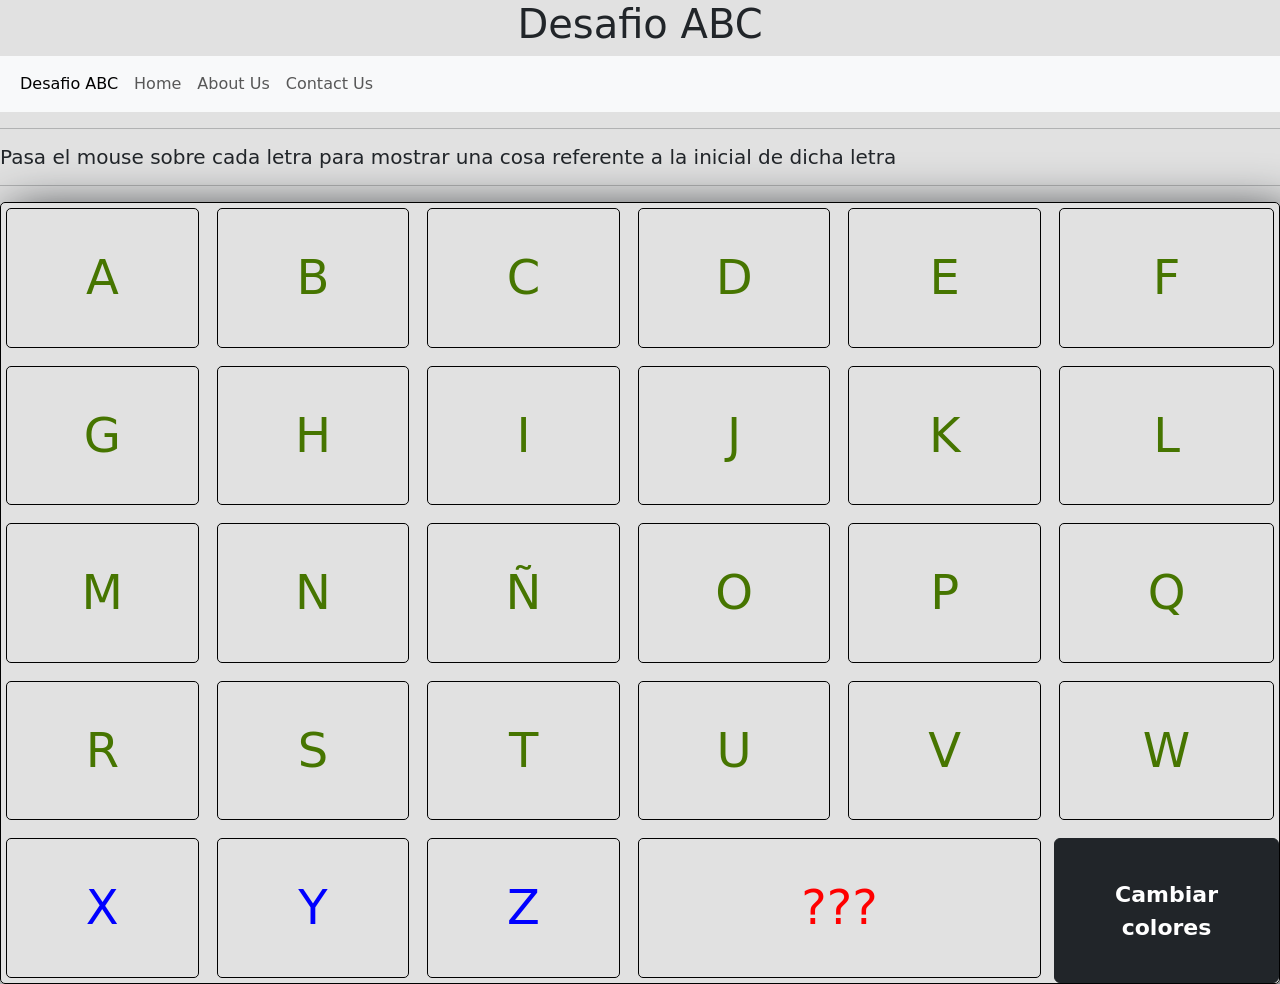
==== index.html @ 79035864 "Adding desafio ABC" ====
<!doctype html>
<html lang="en">
  <head>
    <meta charset="UTF-8" />
    <meta name="viewport" content="width=device-width, initial-scale=1.0" />
    <title>Desafio ABC</title>

    <!-- Bootstrap -->
    <link
      href="https://cdn.jsdelivr.net/npm/bootstrap@5.3.8/dist/css/bootstrap.min.css"
      rel="stylesheet"
      integrity="sha384-sRIl4kxILFvY47J16cr9ZwB07vP4J8+LH7qKQnuqkuIAvNWLzeN8tE5YBujZqJLB"
      crossorigin="anonymous"
    />

    <link rel="stylesheet" href="style.css" />
  </head>
  <body>
    <header>
      <h1 id="title" class="text-center">Desafio ABC</h1>
      <nav class="navbar navbar-expand-lg bg-body-tertiary">
        <div class="container-fluid">
          <button
            class="navbar-toggler"
            type="button"
            data-bs-toggle="collapse"
            data-bs-target="#navbarNav"
            aria-controls="navbarNav"
            aria-expanded="false"
            aria-label="Toggle navigation"
          >
            <span class="navbar-toggler-icon"></span>
          </button>
          <div class="collapse navbar-collapse" id="navbarNav">
            <ul class="navbar-nav">
              <li class="nav-item">
                <a class="nav-link active" aria-current="page" href="index.html"
                  >Desafio ABC</a
                >
              </li>
              <li class="nav-item">
                <a class="nav-link" href="home.html">Home</a>
              </li>
              <li class="nav-item">
                <a class="nav-link" href="aboutus.html">About Us</a>
              </li>
              <li class="nav-item">
                <a class="nav-link" href="contactus.html">Contact Us</a>
              </li>
            </ul>
          </div>
        </div>
      </nav>
    </header>
    <main>
      <hr>
      <h5 id="h5_green">
        Pasa el mouse sobre cada letra para mostrar una cosa referente a la
        inicial de dicha letra
      </h5>
      <hr>
      <div class="parent">
        <div id="a"><h3 class="letter">A</h3></div>
        <div id="b"><h3 class="letter">B</h3></div>
        <div id="c"><h3 class="letter">C</h3></div>
        <div id="d"><h3 class="letter">D</h3></div>
        <div id="e"><h3 class="letter">E</h3></div>
        <div id="f"><h3 class="letter">F</h3></div>
        <div id="g"><h3 class="letter">G</h3></div>
        <div id="h"><h3 class="letter">H</h3></div>
        <div id="i"><h3 class="letter">I</h3></div>
        <div id="j"><h3 class="letter">J</h3></div>
        <div id="k"><h3 class="letter">K</h3></div>
        <div id="l"><h3 class="letter">L</h3></div>
        <div id="m"><h3 class="letter">M</h3></div>
        <div id="n"><h3 class="letter">N</h3></div>
        <div id="ñ"><h3 class="letter">Ñ</h3></div>
        <div id="o"><h3 class="letter">O</h3></div>
        <div id="p"><h3 class="letter">P</h3></div>
        <div id="q"><h3 class="letter">Q</h3></div>
        <div id="r"><h3 class="letter">R</h3></div>
        <div id="s"><h3 class="letter">S</h3></div>
        <div id="t"><h3 class="letter">T</h3></div>
        <div id="u"><h3 class="letter">U</h3></div>
        <div id="v"><h3 class="letter">V</h3></div>
        <div id="w"><h3 class="letter">W</h3></div>
        <div id="x"><h3 class="letter_last3 letter">X</h3></div>
        <div id="y"><h3 class="letter_last3 letter">Y</h3></div>
        <div id="z"><h3 class="letter_last3 letter">Z</h3></div>
        <div class="btn-container">
          <button id="randomColorsBtn" class="btn btn-dark">
            Cambiar colores
          </button>
        </div>
        <div id="filler-gif"><h3 class="letter_last3 letter">???</h3></div>
      </div>
    </main>
    <!-- Bootstrap -->
    <script
      src="https://cdn.jsdelivr.net/npm/bootstrap@5.3.8/dist/js/bootstrap.bundle.min.js"
      integrity="sha384-FKyoEForCGlyvwx9Hj09JcYn3nv7wiPVlz7YYwJrWVcXK/BmnVDxM+D2scQbITxI"
      crossorigin="anonymous"
    ></script>
    <!-- Script Js -->
    <script src="script.js"></script>
  </body>
</html>
---- style.css ----
#title {
  text-align: center;
}

#h3_green {
  color: rgb(70, 117, 0);
}

.parent {
  display: grid;
  grid-template-columns: repeat(6, 1fr);
  grid-template-rows: repeat(5, 1fr);
  gap: 8px;
  text-align: center;
  border: black solid 1px;
  border-radius: 5px;
  box-shadow: 10px 10px 50px 0;
}

.letter {
  color: rgb(70, 117, 0);
  border: black solid 1px;
  padding: 40px 5px 40px 5px;
  margin: 5px 5px 5px 5px;
  border-radius: 5px;
  position: relative;
  justify-content: center;
  align-items: center;
  overflow: hidden;
  font-size: 3rem;
}

.letter_last3 {
  color: blue;
  border: black solid 1px;
  padding: 40px 5px 40px 5px;
  margin: 5px 5px 5px 5px;
  border-radius: 5px;
  position: relative;
  justify-content: center;
  align-items: center;
  overflow: hidden;
  font-size: 3rem;
}

body {
  background-color: rgb(225, 225, 225);
}

.letter-img {
    position: absolute;
    inset: 0;
    width: 100%;
    height: 100%;
    object-fit: cover;
    opacity: 0;
    transition: opacity 0.2s ease;
}

.letter.active {
    color: transparent;
}

.letter.active .letter-img {
    opacity: 1;
}
.btn-container{
  display: flex;
  justify-content: center;
  margin-top: 5px;
}

#randomColorsBtn{
  padding: 20px 60px;
  font-size: 22px;
  font-weight: bold;
}

#x, #y, #z, #filler-gif, #btn-container {
    grid-row-start: 5;
}

#filler-gif {
    grid-column: 4 / 6; 
}

#filler-gif .letter{
    color: red !important; 
}
    

/* <img src="https://media1.giphy.com/media/v1.Y2lkPTZjMDliOTUyMmZlZnd2Mzd5aHBidGxsN2lsbHBjbzgxaWF2c3dxdGdocDI5bm5zNiZlcD12MV9naWZzX3NlYXJjaCZjdD1n/YQitE4YNQNahy/source.gif"> */
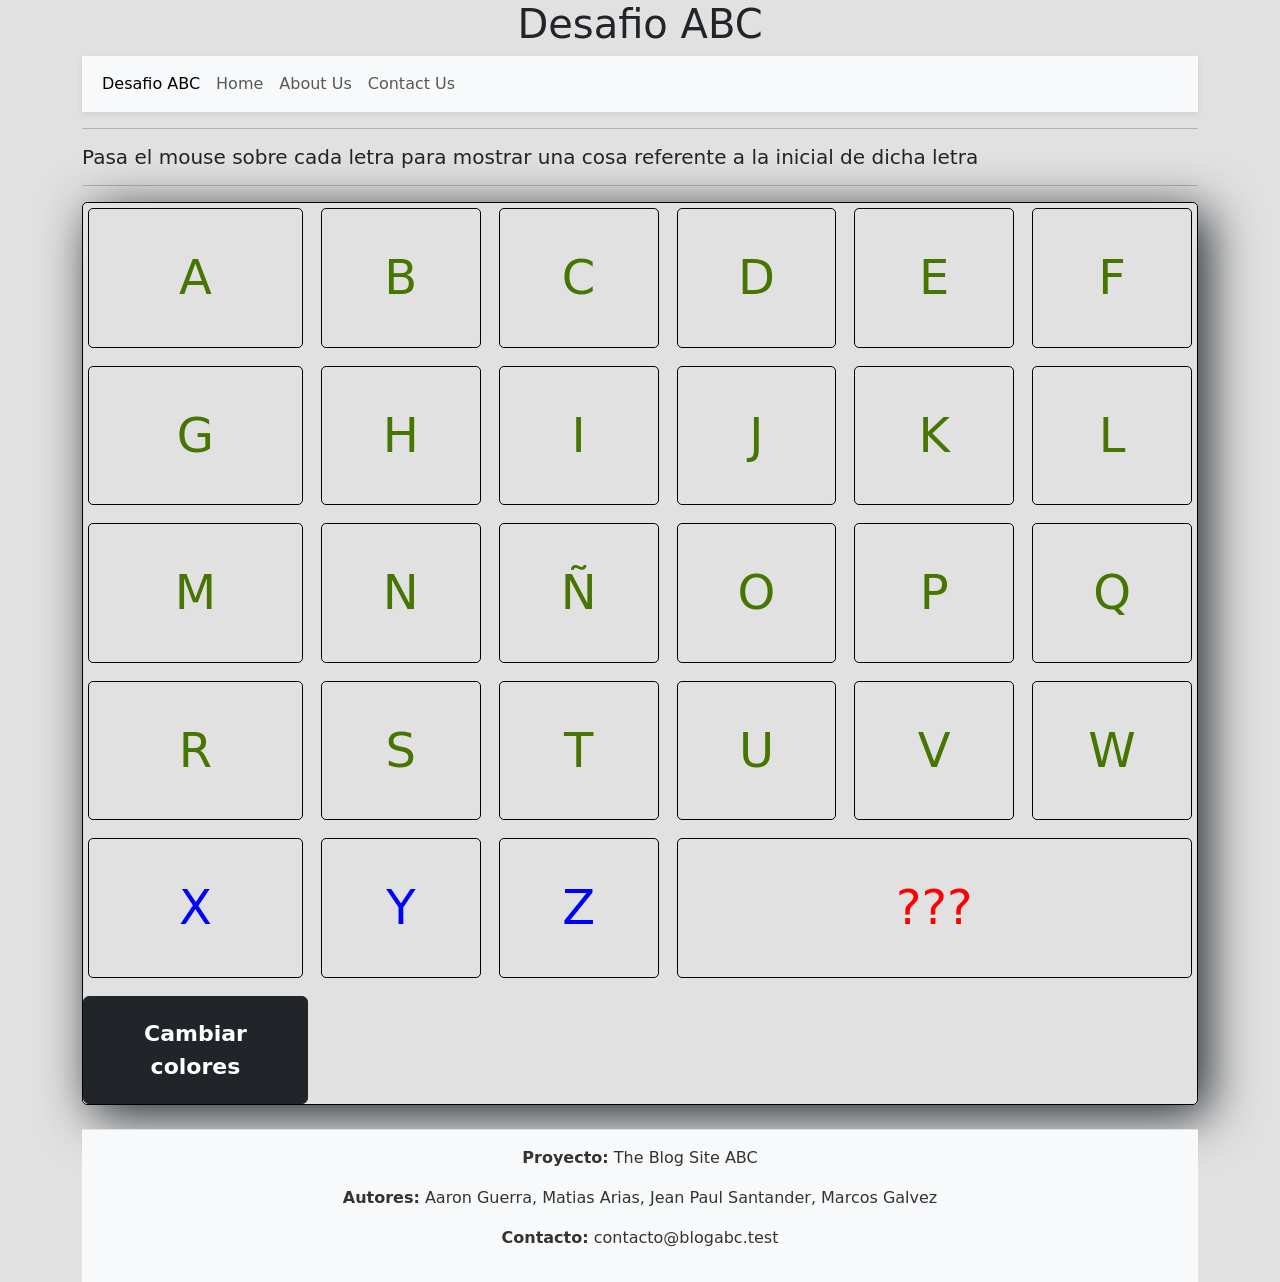
==== commit e4ab9497: "Initial commit: Proyecto The Blog Site ABC" ====
--- a/index.html
+++ b/index.html
@@ -15,10 +15,11 @@
 
     <link rel="stylesheet" href="style.css" />
   </head>
-  <body>
+
+  <body class="container">
     <header>
       <h1 id="title" class="text-center">Desafio ABC</h1>
-      <nav class="navbar navbar-expand-lg bg-body-tertiary">
+      <nav class="navbar navbar-expand-lg bg-body-tertiary sticky-top" id="mainNav">
         <div class="container-fluid">
           <button
             class="navbar-toggler"
@@ -39,26 +40,27 @@
                 >
               </li>
               <li class="nav-item">
-                <a class="nav-link" href="home.html">Home</a>
+                <a class="nav-link" href="pages/home.html">Home</a>
               </li>
               <li class="nav-item">
-                <a class="nav-link" href="aboutus.html">About Us</a>
+                <a class="nav-link" href="pages/aboutus.html">About Us</a>
               </li>
               <li class="nav-item">
-                <a class="nav-link" href="contactus.html">Contact Us</a>
+                <a class="nav-link" href="pages/contactus.html">Contact Us</a>
               </li>
             </ul>
           </div>
         </div>
       </nav>
     </header>
+
     <main>
-      <hr>
+      <hr />
       <h5 id="h5_green">
         Pasa el mouse sobre cada letra para mostrar una cosa referente a la
         inicial de dicha letra
       </h5>
-      <hr>
+      <hr />
       <div class="parent">
         <div id="a"><h3 class="letter">A</h3></div>
         <div id="b"><h3 class="letter">B</h3></div>
@@ -95,6 +97,7 @@
         <div id="filler-gif"><h3 class="letter_last3 letter">???</h3></div>
       </div>
     </main>
+
     <!-- Bootstrap -->
     <script
       src="https://cdn.jsdelivr.net/npm/bootstrap@5.3.8/dist/js/bootstrap.bundle.min.js"
@@ -103,5 +106,12 @@
     ></script>
     <!-- Script Js -->
     <script src="script.js"></script>
+    <footer class="site-footer text-center mt-4 py-3">
+      <div class="container">
+        <p><strong>Proyecto:</strong> The Blog Site ABC</p>
+        <p><strong>Autores:</strong> Aaron Guerra, Matias Arias, Jean Paul Santander, Marcos Galvez</p>
+        <p><strong>Contacto:</strong> contacto@blogabc.test</p>
+      </div>
+    </footer>
   </body>
 </html>
--- a/style.css
+++ b/style.css
@@ -76,12 +76,12 @@
   font-weight: bold;
 }
 
-#x, #y, #z, #filler-gif, #btn-container {
+#x, #y, #z, #filler-gif {
     grid-row-start: 5;
 }
 
 #filler-gif {
-    grid-column: 4 / 6; 
+    grid-column: 4 / 7; 
 }
 
 #filler-gif .letter{
@@ -90,3 +90,46 @@
     
 
 /* <img src="https://media1.giphy.com/media/v1.Y2lkPTZjMDliOTUyMmZlZnd2Mzd5aHBidGxsN2lsbHBjbzgxaWF2c3dxdGdocDI5bm5zNiZlcD12MV9naWZzX3NlYXJjaCZjdD1n/YQitE4YNQNahy/source.gif"> */
+
+/* Sticky navigation visual tweak */
+#mainNav {
+  background: rgba(255,255,255,0.95);
+  backdrop-filter: blur(4px);
+  box-shadow: 0 2px 6px rgba(0,0,0,0.08);
+}
+
+/* Footer */
+.site-footer {
+  background: #f8f9fa;
+  border-top: 1px solid #e0e0e0;
+  color: #333;
+}
+
+/* Home page layout: texto a la izquierda, imagen a la derecha */
+main .row img {
+  max-width: 100%;
+  height: auto;
+}
+
+main h1, main h2, main h3 {
+  color: #274e13;
+}
+
+@media (max-width: 767px) {
+  .parent {
+    grid-template-columns: repeat(3, 1fr);
+  }
+}
+
+/* Foro styles */
+#forum .card {
+  border-radius: 8px;
+}
+
+#postsList .card {
+  background: #ffffff;
+}
+
+#postsList p {
+  white-space: pre-wrap;
+}
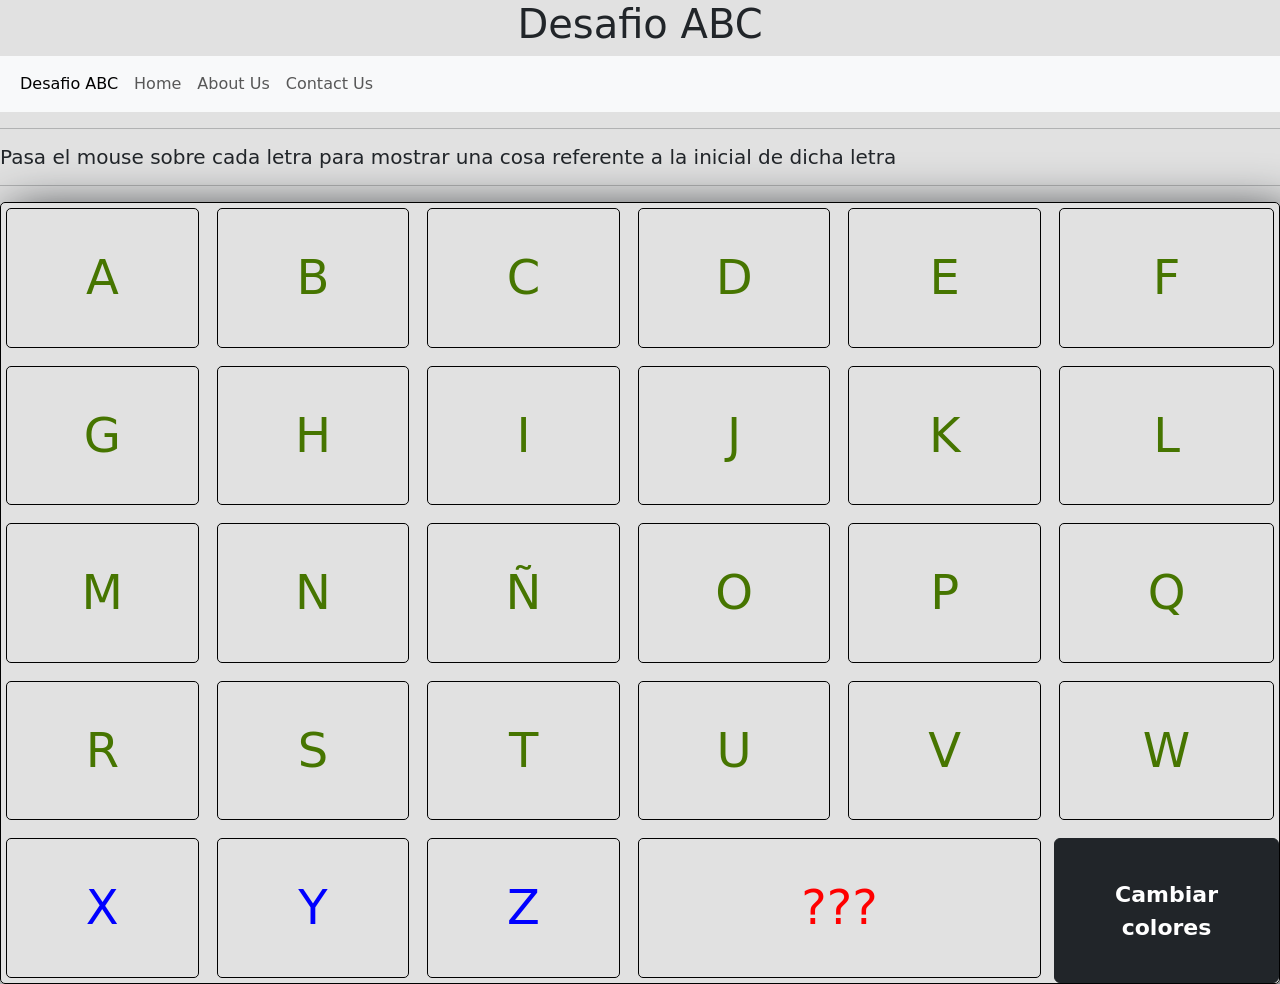
==== commit 41bb3fe3: "v1.1" ====
--- a/index.html
+++ b/index.html
@@ -15,11 +15,10 @@
 
     <link rel="stylesheet" href="style.css" />
   </head>
-
-  <body class="container">
+  <body>
     <header>
       <h1 id="title" class="text-center">Desafio ABC</h1>
-      <nav class="navbar navbar-expand-lg bg-body-tertiary sticky-top" id="mainNav">
+      <nav class="navbar navbar-expand-lg bg-body-tertiary">
         <div class="container-fluid">
           <button
             class="navbar-toggler"
@@ -40,27 +39,26 @@
                 >
               </li>
               <li class="nav-item">
-                <a class="nav-link" href="pages/home.html">Home</a>
+                <a class="nav-link" href="home.html">Home</a>
               </li>
               <li class="nav-item">
-                <a class="nav-link" href="pages/aboutus.html">About Us</a>
+                <a class="nav-link" href="aboutus.html">About Us</a>
               </li>
               <li class="nav-item">
-                <a class="nav-link" href="pages/contactus.html">Contact Us</a>
+                <a class="nav-link" href="contactus.html">Contact Us</a>
               </li>
             </ul>
           </div>
         </div>
       </nav>
     </header>
-
     <main>
-      <hr />
+      <hr>
       <h5 id="h5_green">
         Pasa el mouse sobre cada letra para mostrar una cosa referente a la
         inicial de dicha letra
       </h5>
-      <hr />
+      <hr>
       <div class="parent">
         <div id="a"><h3 class="letter">A</h3></div>
         <div id="b"><h3 class="letter">B</h3></div>
@@ -97,7 +95,6 @@
         <div id="filler-gif"><h3 class="letter_last3 letter">???</h3></div>
       </div>
     </main>
-
     <!-- Bootstrap -->
     <script
       src="https://cdn.jsdelivr.net/npm/bootstrap@5.3.8/dist/js/bootstrap.bundle.min.js"
@@ -106,12 +103,5 @@
     ></script>
     <!-- Script Js -->
     <script src="script.js"></script>
-    <footer class="site-footer text-center mt-4 py-3">
-      <div class="container">
-        <p><strong>Proyecto:</strong> The Blog Site ABC</p>
-        <p><strong>Autores:</strong> Aaron Guerra, Matias Arias, Jean Paul Santander, Marcos Galvez</p>
-        <p><strong>Contacto:</strong> contacto@blogabc.test</p>
-      </div>
-    </footer>
   </body>
 </html>
--- a/style.css
+++ b/style.css
@@ -76,12 +76,12 @@
   font-weight: bold;
 }
 
-#x, #y, #z, #filler-gif {
+#x, #y, #z, #filler-gif, #btn-container {
     grid-row-start: 5;
 }
 
 #filler-gif {
-    grid-column: 4 / 7; 
+    grid-column: 4 / 6; 
 }
 
 #filler-gif .letter{
@@ -90,46 +90,3 @@
     
 
 /* <img src="https://media1.giphy.com/media/v1.Y2lkPTZjMDliOTUyMmZlZnd2Mzd5aHBidGxsN2lsbHBjbzgxaWF2c3dxdGdocDI5bm5zNiZlcD12MV9naWZzX3NlYXJjaCZjdD1n/YQitE4YNQNahy/source.gif"> */
-
-/* Sticky navigation visual tweak */
-#mainNav {
-  background: rgba(255,255,255,0.95);
-  backdrop-filter: blur(4px);
-  box-shadow: 0 2px 6px rgba(0,0,0,0.08);
-}
-
-/* Footer */
-.site-footer {
-  background: #f8f9fa;
-  border-top: 1px solid #e0e0e0;
-  color: #333;
-}
-
-/* Home page layout: texto a la izquierda, imagen a la derecha */
-main .row img {
-  max-width: 100%;
-  height: auto;
-}
-
-main h1, main h2, main h3 {
-  color: #274e13;
-}
-
-@media (max-width: 767px) {
-  .parent {
-    grid-template-columns: repeat(3, 1fr);
-  }
-}
-
-/* Foro styles */
-#forum .card {
-  border-radius: 8px;
-}
-
-#postsList .card {
-  background: #ffffff;
-}
-
-#postsList p {
-  white-space: pre-wrap;
-}
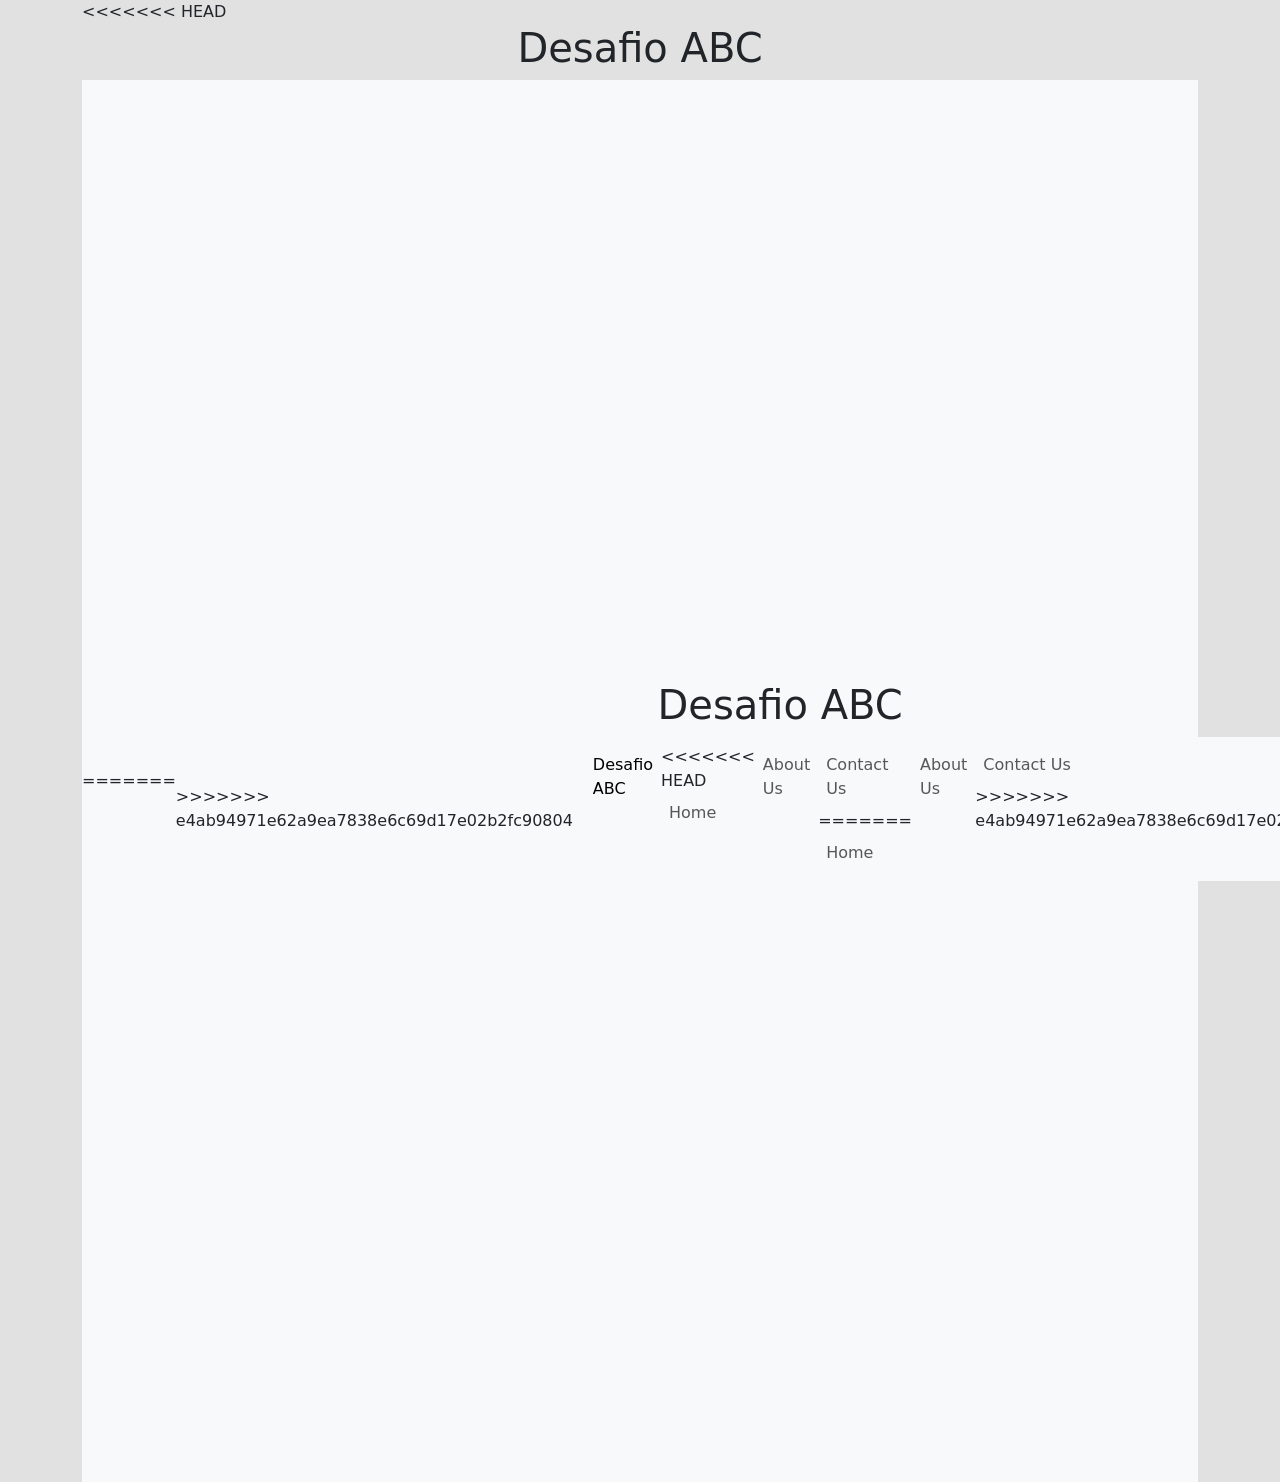
==== commit e0972744: "Fix: resolver conflictos de fusion e integrar repositorios" ====
--- a/index.html
+++ b/index.html
@@ -15,10 +15,18 @@
 
     <link rel="stylesheet" href="style.css" />
   </head>
+<<<<<<< HEAD
   <body>
     <header>
       <h1 id="title" class="text-center">Desafio ABC</h1>
       <nav class="navbar navbar-expand-lg bg-body-tertiary">
+=======
+
+  <body class="container">
+    <header>
+      <h1 id="title" class="text-center">Desafio ABC</h1>
+      <nav class="navbar navbar-expand-lg bg-body-tertiary sticky-top" id="mainNav">
+>>>>>>> e4ab94971e62a9ea7838e6c69d17e02b2fc90804
         <div class="container-fluid">
           <button
             class="navbar-toggler"
@@ -39,6 +47,7 @@
                 >
               </li>
               <li class="nav-item">
+<<<<<<< HEAD
                 <a class="nav-link" href="home.html">Home</a>
               </li>
               <li class="nav-item">
@@ -46,19 +55,38 @@
               </li>
               <li class="nav-item">
                 <a class="nav-link" href="contactus.html">Contact Us</a>
+=======
+                <a class="nav-link" href="pages/home.html">Home</a>
+              </li>
+              <li class="nav-item">
+                <a class="nav-link" href="pages/aboutus.html">About Us</a>
+              </li>
+              <li class="nav-item">
+                <a class="nav-link" href="pages/contactus.html">Contact Us</a>
+>>>>>>> e4ab94971e62a9ea7838e6c69d17e02b2fc90804
               </li>
             </ul>
           </div>
         </div>
       </nav>
     </header>
+<<<<<<< HEAD
     <main>
       <hr>
+=======
+
+    <main>
+      <hr />
+>>>>>>> e4ab94971e62a9ea7838e6c69d17e02b2fc90804
       <h5 id="h5_green">
         Pasa el mouse sobre cada letra para mostrar una cosa referente a la
         inicial de dicha letra
       </h5>
+<<<<<<< HEAD
       <hr>
+=======
+      <hr />
+>>>>>>> e4ab94971e62a9ea7838e6c69d17e02b2fc90804
       <div class="parent">
         <div id="a"><h3 class="letter">A</h3></div>
         <div id="b"><h3 class="letter">B</h3></div>
@@ -95,6 +123,10 @@
         <div id="filler-gif"><h3 class="letter_last3 letter">???</h3></div>
       </div>
     </main>
+<<<<<<< HEAD
+=======
+
+>>>>>>> e4ab94971e62a9ea7838e6c69d17e02b2fc90804
     <!-- Bootstrap -->
     <script
       src="https://cdn.jsdelivr.net/npm/bootstrap@5.3.8/dist/js/bootstrap.bundle.min.js"
@@ -103,5 +135,15 @@
     ></script>
     <!-- Script Js -->
     <script src="script.js"></script>
+<<<<<<< HEAD
+=======
+    <footer class="site-footer text-center mt-4 py-3">
+      <div class="container">
+        <p><strong>Proyecto:</strong> The Blog Site ABC</p>
+        <p><strong>Autores:</strong> Aaron Guerra, Matias Arias, Jean Paul Santander, Marcos Galvez</p>
+        <p><strong>Contacto:</strong> contacto@blogabc.test</p>
+      </div>
+    </footer>
+>>>>>>> e4ab94971e62a9ea7838e6c69d17e02b2fc90804
   </body>
 </html>
--- a/style.css
+++ b/style.css
@@ -87,6 +87,3 @@
 #filler-gif .letter{
     color: red !important; 
 }
-    
-
-/* <img src="https://media1.giphy.com/media/v1.Y2lkPTZjMDliOTUyMmZlZnd2Mzd5aHBidGxsN2lsbHBjbzgxaWF2c3dxdGdocDI5bm5zNiZlcD12MV9naWZzX3NlYXJjaCZjdD1n/YQitE4YNQNahy/source.gif"> */
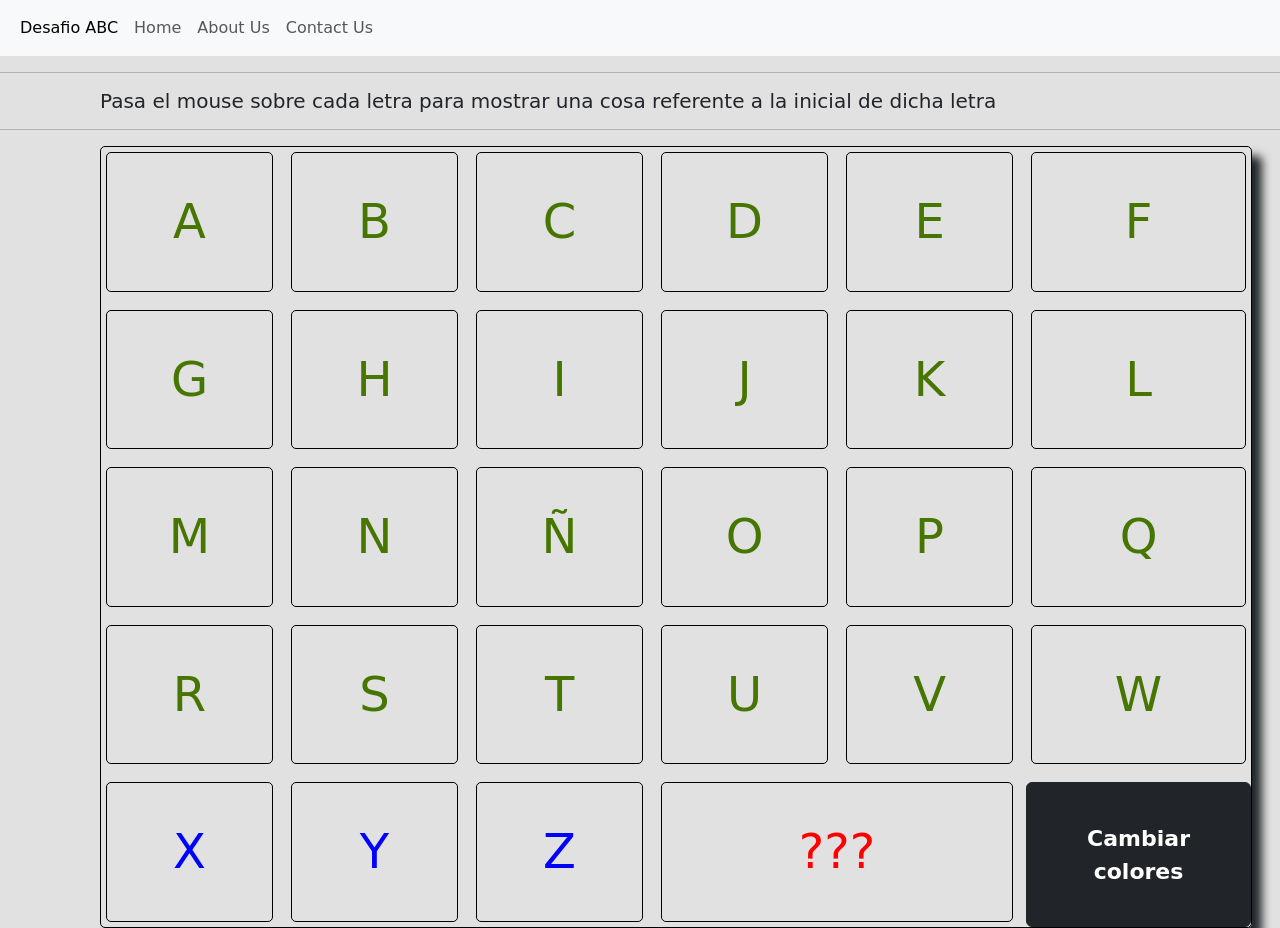
==== commit 006a5949: "Visual fix" ====
--- a/index.html
+++ b/index.html
@@ -13,20 +13,11 @@
       crossorigin="anonymous"
     />
 
-    <link rel="stylesheet" href="style.css" />
+    <link rel="stylesheet" href="style.css"/>
   </head>
-<<<<<<< HEAD
   <body>
     <header>
-      <h1 id="title" class="text-center">Desafio ABC</h1>
       <nav class="navbar navbar-expand-lg bg-body-tertiary">
-=======
-
-  <body class="container">
-    <header>
-      <h1 id="title" class="text-center">Desafio ABC</h1>
-      <nav class="navbar navbar-expand-lg bg-body-tertiary sticky-top" id="mainNav">
->>>>>>> e4ab94971e62a9ea7838e6c69d17e02b2fc90804
         <div class="container-fluid">
           <button
             class="navbar-toggler"
@@ -47,15 +38,6 @@
                 >
               </li>
               <li class="nav-item">
-<<<<<<< HEAD
-                <a class="nav-link" href="home.html">Home</a>
-              </li>
-              <li class="nav-item">
-                <a class="nav-link" href="aboutus.html">About Us</a>
-              </li>
-              <li class="nav-item">
-                <a class="nav-link" href="contactus.html">Contact Us</a>
-=======
                 <a class="nav-link" href="pages/home.html">Home</a>
               </li>
               <li class="nav-item">
@@ -63,30 +45,19 @@
               </li>
               <li class="nav-item">
                 <a class="nav-link" href="pages/contactus.html">Contact Us</a>
->>>>>>> e4ab94971e62a9ea7838e6c69d17e02b2fc90804
               </li>
             </ul>
           </div>
         </div>
       </nav>
     </header>
-<<<<<<< HEAD
     <main>
       <hr>
-=======
-
-    <main>
-      <hr />
->>>>>>> e4ab94971e62a9ea7838e6c69d17e02b2fc90804
-      <h5 id="h5_green">
+      <h5 id="h5_sub">
         Pasa el mouse sobre cada letra para mostrar una cosa referente a la
         inicial de dicha letra
       </h5>
-<<<<<<< HEAD
       <hr>
-=======
-      <hr />
->>>>>>> e4ab94971e62a9ea7838e6c69d17e02b2fc90804
       <div class="parent">
         <div id="a"><h3 class="letter">A</h3></div>
         <div id="b"><h3 class="letter">B</h3></div>
@@ -123,10 +94,6 @@
         <div id="filler-gif"><h3 class="letter_last3 letter">???</h3></div>
       </div>
     </main>
-<<<<<<< HEAD
-=======
-
->>>>>>> e4ab94971e62a9ea7838e6c69d17e02b2fc90804
     <!-- Bootstrap -->
     <script
       src="https://cdn.jsdelivr.net/npm/bootstrap@5.3.8/dist/js/bootstrap.bundle.min.js"
@@ -135,15 +102,5 @@
     ></script>
     <!-- Script Js -->
     <script src="script.js"></script>
-<<<<<<< HEAD
-=======
-    <footer class="site-footer text-center mt-4 py-3">
-      <div class="container">
-        <p><strong>Proyecto:</strong> The Blog Site ABC</p>
-        <p><strong>Autores:</strong> Aaron Guerra, Matias Arias, Jean Paul Santander, Marcos Galvez</p>
-        <p><strong>Contacto:</strong> contacto@blogabc.test</p>
-      </div>
-    </footer>
->>>>>>> e4ab94971e62a9ea7838e6c69d17e02b2fc90804
   </body>
 </html>
--- a/style.css
+++ b/style.css
@@ -1,3 +1,7 @@
+#h5_sub{
+  margin: 0 100px
+}
+
 #title {
   text-align: center;
 }
@@ -7,6 +11,10 @@
 }
 
 .parent {
+  width: 90%;
+  height: 90%;
+  margin: 0 0 0 100px;
+  justify-content: center;
   display: grid;
   grid-template-columns: repeat(6, 1fr);
   grid-template-rows: repeat(5, 1fr);
@@ -14,7 +22,7 @@
   text-align: center;
   border: black solid 1px;
   border-radius: 5px;
-  box-shadow: 10px 10px 50px 0;
+  box-shadow: 10px 10px 10px 0;
 }
 
 .letter {
@@ -87,3 +95,11 @@
 #filler-gif .letter{
     color: red !important; 
 }
+
+#footer-container{
+  text-align: start
+}
+
+.footer-text{
+  margin: 0
+}
